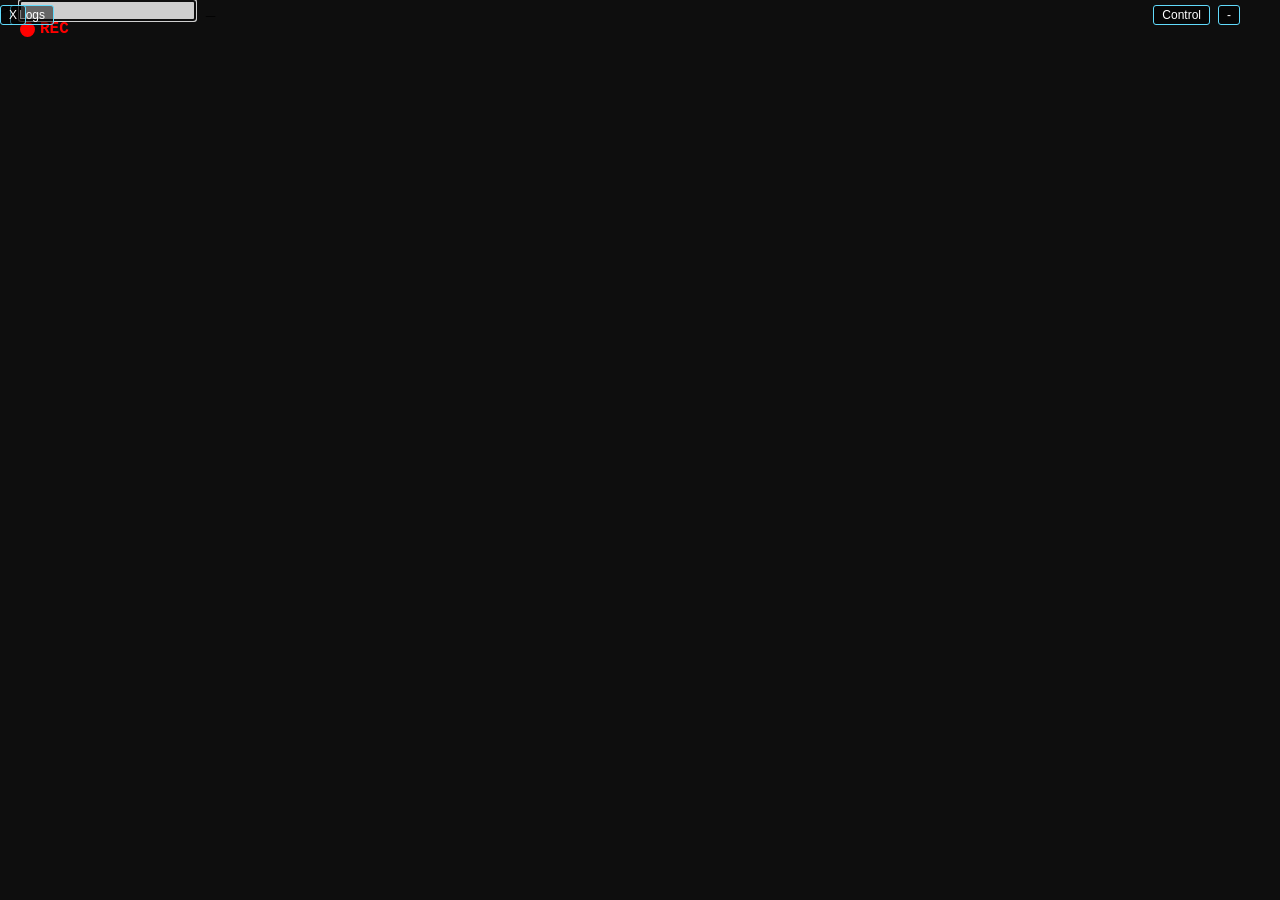
==== frontend/index.html @ e6c21475 "Initial commit" ====
<!DOCTYPE html>
<html lang="en">
<head>
    <meta charset="UTF-8">
    <meta name="viewport" content="width=device-width, initial-scale=1.0">
    <title>Gemini Avatar</title>
    <link rel="stylesheet" href="style.css">
</head>
<body>
    <div id="vhs-container">
        <button id="open-control-panel" class="window-control-button">Control</button>
        <button id="open-logs-panel" class="window-control-button">Logs</button>
        <button id="minimize-avatar-window" class="window-control-button">-</button>
        <button id="close-avatar-window" class="window-control-button">X</button>
        <div class="scanline"></div>
        <div class="noise"></div>
        <div id="rec-indicator">
            <div class="rec-dot"></div>
            <span>REC</span>
        </div>

        <div id="subtitle-box">
            <span id="subtitle-text"></span>
        </div>
        <video id="makima-avatar-video" autoplay loop muted playsinline>
            <source src="avatar/makima_neutral.mp4" type="video/mp4">
            Your browser does not support the video tag.
        </video>

        <div id="terminal-container">
            <div id="terminal-output"></div>
            <div class="terminal-input-line">
                <span class="prompt">></span>
                <input type="text" id="terminal-input" autofocus>
                <span class="cursor">_</span>
            </div>
        </div>
    </div>
    <script src="script.js"></script>
</body>
</html>
---- frontend/style.css ----
body {
    margin: 0;
    background-color: #111;
    font-family: 'Courier New', Courier, monospace;
    overflow: hidden;
}

#vhs-container {
    width: 100vw;
    height: 100vh;
    position: relative;
    overflow: hidden;
    animation: vhs-jitter 0.2s infinite alternate;
}

.scanline {
    position: absolute; top: 0; left: 0; width: 100%; height: 100%;
    background: repeating-linear-gradient(0deg, rgba(0,0,0,0) 0px, rgba(0,0,0,0.3) 1px, rgba(0,0,0,0) 2px);
    z-index: 3;
    pointer-events: none;
}

.noise {
    position: absolute; top: 0; left: 0; width: 100%; height: 100%;
    background-image: url('[data-uri]'); /* Basic noise pattern */
    opacity: 0.05;
    z-index: 2;
    pointer-events: none;
    animation: noise-animation 0.5s infinite step-end;
}

#rec-indicator {
    position: absolute; top: 20px; left: 20px; z-index: 4;
    display: flex; align-items: center; color: red; font-weight: bold;
}
.rec-dot { width: 15px; height: 15px; background-color: red; border-radius: 50%; margin-right: 5px; animation: blink 1s infinite; }

#open-logs-panel:hover {
    background-color: rgba(0, 0, 0, 0.8);
}

.window-control-button {
    position: absolute;
    top: 5px;
    background-color: rgba(0, 0, 0, 0.5);
    color: white;
    border: 1px solid #61dafb;
    padding: 2px 8px;
    border-radius: 3px;
    cursor: pointer;
    font-size: 12px;
    transition: background-color 0.2s;
    z-index: 10;
}
.window-control-button:hover {
    background-color: rgba(0, 0, 0, 0.8);
}
#minimize-avatar-window {
    right: 40px;
}
#open-control-panel {
    right: 70px;
}

#open-logs-panel {
    left: 10px;
}

#subtitle-box {
    position: absolute;
    top: 20px;
    left: 50%;
    transform: translateX(-50%);
    background-color: rgba(0, 0, 0, 0.7);
    color: white;
    padding: 8px 15px;
    border-radius: 5px;
    font-size: 18px;
    text-align: center;
    max-width: 80%;
    z-index: 5;
    opacity: 0;
    transition: opacity 0.5s ease-in-out;
}

#subtitle-box.show {
    opacity: 1;
}

#makima-avatar-video {
    position: absolute;
    bottom: 0;
    left: 50%;
    transform: translateX(-50%);
    max-width: 100%;
    max-height: 100%;
    object-fit: contain;
}

/* --- Animations --- */
@keyframes blink { 50% { opacity: 0.5; } }
@keyframes noise-animation { 0% { transform: translate(0,0); } 20% { transform: translate(-5px, 5px); } 40% { transform: translate(5px, -5px); } 60% { transform: translate(-5px, -5px); } 80% { transform: translate(5px, 5px); } 100% { transform: translate(0,0); } }
@keyframes vhs-jitter { 0% { transform: scale(1.01); } 100% { transform: scale(1.0); } }
@keyframes color-aberration { 0% { text-shadow: 2px 0 red, -2px 0 cyan; } 50% { text-shadow: -2px 0 red, 2px 0 cyan; } 100% { text-shadow: 2px 0 red, -2px 0 cyan; } }
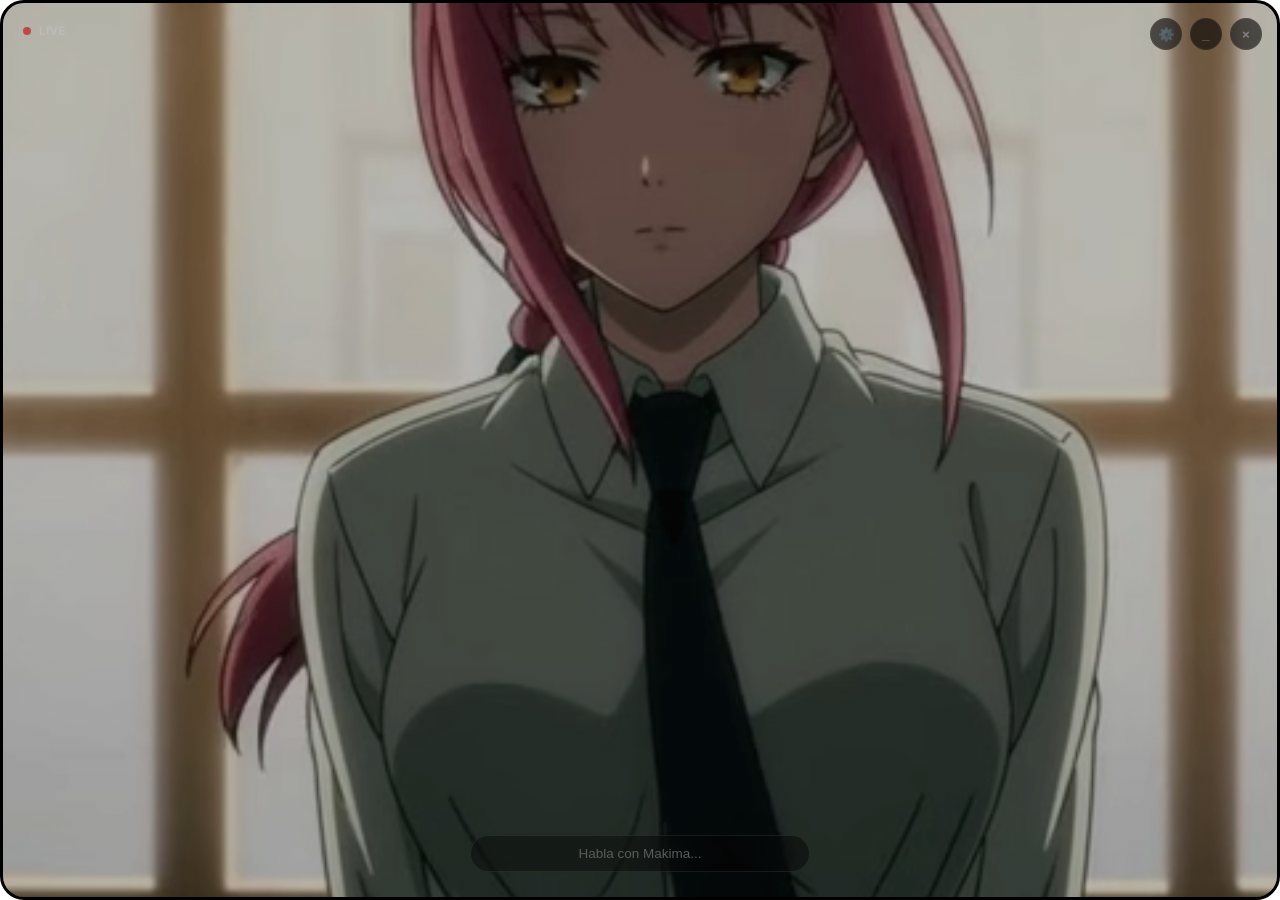
==== commit 2df55c78: "feat: integración completa con Ollama, panel de ajustes Glassmorphism, efecto VHS potenciado y soft " ====
--- a/frontend/index.html
+++ b/frontend/index.html
@@ -1,41 +1,123 @@
 <!DOCTYPE html>
-<html lang="en">
+<!-- 
+#xyz-rainbow #xyz-rainbowtechnology #rainbowtechnology.xyz #rainbow.xyz #rainbow@rainbowtechnology.xyz
+#i-love-you #You're not supposed to see this!
+-->
+<html lang="es">
 <head>
     <meta charset="UTF-8">
     <meta name="viewport" content="width=device-width, initial-scale=1.0">
-    <title>Gemini Avatar</title>
+    <title>Gemini Avatar | Makima</title>
     <link rel="stylesheet" href="style.css">
+    <link href="https://fonts.googleapis.com/css2?family=Inter:wght@400;600&display=swap" rel="stylesheet">
 </head>
 <body>
-    <div id="vhs-container">
-        <button id="open-control-panel" class="window-control-button">Control</button>
-        <button id="open-logs-panel" class="window-control-button">Logs</button>
-        <button id="minimize-avatar-window" class="window-control-button">-</button>
-        <button id="close-avatar-window" class="window-control-button">X</button>
-        <div class="scanline"></div>
-        <div class="noise"></div>
+    <div id="main-container">
+        <!-- Ventana de Pensamientos (Cian / Glassmorphism) -->
+        <div id="thought-box" class="hidden">
+            <div class="thought-header">PENSAMIENTO INTERNO</div>
+            <span id="thought-text"></span>
+        </div>
+
+        <!-- Controles de ventana -->
+        <div id="window-controls">
+            <button id="open-settings-panel" title="Configuración">⚙️</button>
+            <button id="minimize-avatar-window" title="Minimizar">_</button>
+            <button id="close-avatar-window" title="Cerrar">×</button>
+        </div>
+
         <div id="rec-indicator">
             <div class="rec-dot"></div>
-            <span>REC</span>
+            <span>LIVE</span>
+        </div>
+
+        <!-- Panel de Configuración -->
+        <div id="settings-modal" class="hidden">
+            <div class="settings-content">
+                <div class="settings-header">
+                    <h2>Ajustes de Makima</h2>
+                    <button id="close-settings" title="Cerrar">×</button>
+                </div>
+                <div class="settings-tabs">
+                    <button class="tab-btn active" data-tab="ai-tab">IA (Ollama)</button>
+                    <button class="tab-btn" data-tab="anim-tab">Transiciones</button>
+                    <button class="tab-btn" data-tab="prompt-tab">Personalidad</button>
+                </div>
+                
+                <div class="tab-content active" id="ai-tab">
+                    <div class="form-group">
+                        <label>URL de Ollama:</label>
+                        <input type="text" id="ollama-url" placeholder="http://localhost:11434/api/generate">
+                    </div>
+                    <div class="form-group">
+                        <label>Modelo Local:</label>
+                        <select id="ollama-model-select"><option>Cargando...</option></select>
+                    </div>
+                    <div class="form-group">
+                        <label>Modo de Pensamiento:</label>
+                        <select id="thought-mode">
+                            <option value="none">Desactivado</option>
+                            <option value="short">Breve (Rápido)</option>
+                            <option value="deep">Profundo (Analítico)</option>
+                            <option value="creative">Creativo (Personalidad)</option>
+                        </select>
+                    </div>
+                </div>
+
+                <div class="tab-content" id="anim-tab">
+                    <div class="form-group">
+                        <label>Estilo de transición:</label>
+                        <select id="transition-style">
+                            <option value="crossout">Crossout Limpio</option>
+                            <option value="fade">Fade Suave</option>
+                            <option value="cut">Corte Directo</option>
+                        </select>
+                    </div>
+                    <div class="form-group">
+                        <label>Duración (segundos):</label>
+                        <div class="stepper">
+                            <button id="trans-dec" class="stepper-btn">-0.1</button>
+                            <input type="number" id="transition-duration" step="0.1" min="0" value="0.5" readonly>
+                            <button id="trans-inc" class="stepper-btn">+0.1</button>
+                        </div>
+                    </div>
+                </div>
+
+                <div class="tab-content" id="prompt-tab">
+                    <div class="form-group">
+                        <label>System Prompt:</label>
+                        <textarea id="system-prompt" rows="5"></textarea>
+                    </div>
+                </div>
+
+                <div class="settings-footer">
+                    <button id="save-settings" class="btn-primary">Aplicar Cambios</button>
+                </div>
+            </div>
         </div>
 
         <div id="subtitle-box">
             <span id="subtitle-text"></span>
         </div>
-        <video id="makima-avatar-video" autoplay loop muted playsinline>
-            <source src="avatar/makima_neutral.mp4" type="video/mp4">
-            Your browser does not support the video tag.
-        </video>
 
-        <div id="terminal-container">
-            <div id="terminal-output"></div>
-            <div class="terminal-input-line">
-                <span class="prompt">></span>
-                <input type="text" id="terminal-input" autofocus>
-                <span class="cursor">_</span>
-            </div>
+        <!-- Doble contenedor para transiciones crossout -->
+        <div id="video-container">
+            <video id="video-bg" class="avatar-video" autoplay loop muted playsinline poster="Makima.webp">
+                <source src="avatar/makima_neutral.webm" type="video/webm">
+            </video>
+            <video id="video-fg" class="avatar-video active" autoplay loop muted playsinline poster="Makima.webp">
+                <source src="avatar/makima_neutral.webm" type="video/webm">
+            </video>
         </div>
+
+        <div id="chat-container">
+            <input type="text" id="chat-input" placeholder="Habla con Makima...">
+        </div>
+
+        <!-- Capas de Efecto VHS (Ahora al final para estar arriba) -->
+        <div class="scanline"></div>
+        <div class="noise"></div>
     </div>
     <script src="script.js"></script>
 </body>
-</html>+</html>
--- a/frontend/style.css
+++ b/frontend/style.css
@@ -1,104 +1,177 @@
-body {
-    margin: 0;
-    background-color: #111;
-    font-family: 'Courier New', Courier, monospace;
+/* 
+#xyz-rainbow #xyz-rainbowtechnology #rainbowtechnology.xyz #rainbow.xyz #rainbow@rainbowtechnology.xyz
+#i-love-you #You're not supposed to see this!
+*/
+
+:root {
+    --primary-color: #007aff; 
+    --cyan-color: rgba(0, 255, 255, 0.8);
+    --bg-dark: rgba(5, 5, 5, 0.9);
+    --glass-bg: rgba(0, 0, 0, 0.5); /* Botones oscuros */
+    --glass-border: rgba(255, 255, 255, 0.1);
+    --text-color: #ffffff;
+    --font-family: 'Inter', sans-serif;
+}
+
+html, body {
+    margin: 0; padding: 0;
+    background-color: transparent !important;
+    width: 100%; height: 100%;
+    font-family: var(--font-family);
     overflow: hidden;
 }
 
-#vhs-container {
-    width: 100vw;
-    height: 100vh;
+#main-container {
+    width: 100%; height: 100%;
     position: relative;
+    background: #000;
+    border: 3px solid #000000;
+    border-radius: 24px;
+    box-sizing: border-box;
     overflow: hidden;
-    animation: vhs-jitter 0.2s infinite alternate;
+    /* Viñeta reforzada */
+    box-shadow: inset 0 0 80px rgba(0, 0, 0, 1), 
+                inset 0 0 40px rgba(0, 0, 0, 1);
+    animation: vhs-jitter 0.15s infinite alternate;
 }
 
+/* --- Ventana de Pensamientos (Cian Superior) --- */
+#thought-box {
+    position: absolute;
+    top: 20px; left: 50%;
+    transform: translateX(-50%);
+    width: 80%; max-width: 500px;
+    background: rgba(0, 20, 20, 0.7);
+    backdrop-filter: blur(15px);
+    -webkit-backdrop-filter: blur(15px);
+    border: 1px solid rgba(0, 255, 255, 0.2);
+    border-radius: 16px;
+    padding: 12px 20px;
+    z-index: 150;
+    color: cyan;
+    box-shadow: 0 8px 32px rgba(0, 255, 255, 0.1);
+    transition: all 0.5s cubic-bezier(0.16, 1, 0.3, 1);
+}
+#thought-box.hidden { top: -100px; opacity: 0; }
+.thought-header { font-size: 10px; font-weight: 800; letter-spacing: 2px; margin-bottom: 5px; opacity: 0.7; }
+#thought-text { font-size: 14px; line-height: 1.4; font-style: italic; }
+
+/* --- Controles de Ventana (Oscuros) --- */
+#window-controls {
+    position: absolute; top: 15px; right: 15px;
+    display: flex; gap: 8px; z-index: 300;
+}
+#window-controls button {
+    background: rgba(0, 0, 0, 0.6); 
+    backdrop-filter: blur(10px);
+    border: 1px solid rgba(255, 255, 255, 0.05); 
+    color: rgba(255, 255, 255, 0.5); /* Iconos tenues */
+    width: 32px; height: 32px; border-radius: 50%; cursor: pointer;
+    transition: 0.2s; display: flex; align-items: center; justify-content: center;
+    font-weight: bold;
+}
+#window-controls button:hover { 
+    background: rgba(255, 255, 255, 0.1); 
+    color: white;
+    transform: scale(1.1); 
+}
+
+/* --- Panel de Configuración --- */
+#settings-modal {
+    position: absolute; top: 0; left: 0; width: 100vw; height: 100vh;
+    background: rgba(0, 0, 0, 0.85);
+    z-index: 400; display: flex; justify-content: center; align-items: center;
+}
+#settings-modal.hidden { display: none; }
+
+.settings-content {
+    background: rgba(15, 15, 15, 0.95);
+    backdrop-filter: blur(30px); border: 1px solid rgba(255,255,255,0.1);
+    border-radius: 28px; width: 90%; max-width: 380px; color: white;
+    box-shadow: 0 20px 60px rgba(0,0,0,1); overflow: hidden;
+}
+
+/* --- Motor de Video Crossout --- */
+#video-container { 
+    width: 100%; height: 100%; 
+    position: absolute; top: 0; left: 0; z-index: 10; 
+    filter: brightness(0.92) contrast(1.05); /* Video 8% más oscuro y más contraste */
+}
+.avatar-video {
+    position: absolute; top: 0; left: 0; width: 100%; height: 100%;
+    object-fit: cover;
+    opacity: 0; transition: opacity 0.5s ease-in-out;
+}
+.avatar-video.active { opacity: 1; z-index: 20; }
+
+/* --- Subtítulos y Chat --- */
+#subtitle-box {
+    position: absolute; bottom: 100px; left: 50%; transform: translateX(-50%);
+    background: rgba(0,0,0,0.8); backdrop-filter: blur(15px);
+    color: white; padding: 12px 24px; border-radius: 20px;
+    z-index: 100; border: 1px solid var(--glass-border); opacity: 0;
+    transition: 0.4s; pointer-events: none;
+}
+#subtitle-box.show { opacity: 1; }
+
+#chat-container {
+    position: absolute; bottom: 25px; left: 50%; transform: translateX(-50%);
+    width: 85%; max-width: 340px; z-index: 150;
+    box-sizing: border-box;
+}
+#chat-input {
+    width: 100%; padding: 10px 18px; background: rgba(0, 0, 0, 0.4);
+    backdrop-filter: blur(25px); -webkit-backdrop-filter: blur(25px);
+    border: 1px solid rgba(255, 255, 255, 0.1);
+    border-radius: 24px; color: white; font-size: 13.5px; outline: none;
+    transition: all 0.3s cubic-bezier(0.4, 0, 0.2, 1); 
+    box-sizing: border-box;
+    text-align: center;
+}
+#chat-input:focus { border-color: cyan; background: rgba(0, 255, 255, 0.05); }
+
+/* --- Efecto VHS POTENCIADO (ENCIMA DE TODO PERO TRANSPARENTE AL CLIC) --- */
 .scanline {
     position: absolute; top: 0; left: 0; width: 100%; height: 100%;
-    background: repeating-linear-gradient(0deg, rgba(0,0,0,0) 0px, rgba(0,0,0,0.3) 1px, rgba(0,0,0,0) 2px);
-    z-index: 3;
-    pointer-events: none;
+    background: repeating-linear-gradient(0deg, rgba(0,0,0,0) 0px, rgba(0,0,0,0.25) 1px, rgba(0,0,0,0) 2px);
+    z-index: 500; /* Por encima de todo */
+    pointer-events: none; /* No bloquea clics */
 }
-
 .noise {
     position: absolute; top: 0; left: 0; width: 100%; height: 100%;
-    background-image: url('[data-uri]'); /* Basic noise pattern */
-    opacity: 0.05;
-    z-index: 2;
-    pointer-events: none;
+    background-image: url('[data-uri]');
+    opacity: 0.15; z-index: 450; 
+    pointer-events: none; /* No bloquea clics */
     animation: noise-animation 0.5s infinite step-end;
 }
 
-#rec-indicator {
-    position: absolute; top: 20px; left: 20px; z-index: 4;
-    display: flex; align-items: center; color: red; font-weight: bold;
+/* --- Tabs y Forms --- */
+.settings-tabs { display: flex; background: rgba(0,0,0,0.5); }
+.tab-btn { flex: 1; padding: 12px; background: none; border: none; color: #666; cursor: pointer; font-weight: 600; }
+.tab-btn.active { color: cyan; border-bottom: 2px solid cyan; background: rgba(0,255,255,0.05); }
+.tab-content { display: none; padding: 25px; }
+.tab-content.active { display: block; }
+.form-group { margin-bottom: 18px; }
+.form-group label { display: block; font-size: 12px; color: #888; margin-bottom: 6px; }
+.form-group select, .form-group input, .form-group textarea {
+    width: 100%; padding: 10px; border-radius: 12px; border: 1px solid #222;
+    background: #050505; color: white; box-sizing: border-box;
 }
-.rec-dot { width: 15px; height: 15px; background-color: red; border-radius: 50%; margin-right: 5px; animation: blink 1s infinite; }
+.stepper { display: flex; align-items: center; gap: 15px; }
+.stepper-btn { background: #222; border: none; color: white; width: 40px; height: 35px; border-radius: 10px; cursor: pointer; }
+.btn-primary { width: 100%; padding: 12px; background: cyan; color: black; border: none; border-radius: 15px; font-weight: 800; cursor: pointer; }
 
-#open-logs-panel:hover {
-    background-color: rgba(0, 0, 0, 0.8);
+@keyframes noise-animation {
+    0% { transform: translate(0,0); }
+    20% { transform: translate(-3px, 3px); }
+    40% { transform: translate(3px, -3px); }
+    60% { transform: translate(-2px, -2px); }
+    80% { transform: translate(2px, 2px); }
 }
-
-.window-control-button {
-    position: absolute;
-    top: 5px;
-    background-color: rgba(0, 0, 0, 0.5);
-    color: white;
-    border: 1px solid #61dafb;
-    padding: 2px 8px;
-    border-radius: 3px;
-    cursor: pointer;
-    font-size: 12px;
-    transition: background-color 0.2s;
-    z-index: 10;
+@keyframes vhs-jitter {
+    0% { transform: scale(1.003) translate(0.5px, 0.5px); }
+    100% { transform: scale(1) translate(0, 0); }
 }
-.window-control-button:hover {
-    background-color: rgba(0, 0, 0, 0.8);
-}
-#minimize-avatar-window {
-    right: 40px;
-}
-#open-control-panel {
-    right: 70px;
-}
-
-#open-logs-panel {
-    left: 10px;
-}
-
-#subtitle-box {
-    position: absolute;
-    top: 20px;
-    left: 50%;
-    transform: translateX(-50%);
-    background-color: rgba(0, 0, 0, 0.7);
-    color: white;
-    padding: 8px 15px;
-    border-radius: 5px;
-    font-size: 18px;
-    text-align: center;
-    max-width: 80%;
-    z-index: 5;
-    opacity: 0;
-    transition: opacity 0.5s ease-in-out;
-}
-
-#subtitle-box.show {
-    opacity: 1;
-}
-
-#makima-avatar-video {
-    position: absolute;
-    bottom: 0;
-    left: 50%;
-    transform: translateX(-50%);
-    max-width: 100%;
-    max-height: 100%;
-    object-fit: contain;
-}
-
-/* --- Animations --- */
-@keyframes blink { 50% { opacity: 0.5; } }
-@keyframes noise-animation { 0% { transform: translate(0,0); } 20% { transform: translate(-5px, 5px); } 40% { transform: translate(5px, -5px); } 60% { transform: translate(-5px, -5px); } 80% { transform: translate(5px, 5px); } 100% { transform: translate(0,0); } }
-@keyframes vhs-jitter { 0% { transform: scale(1.01); } 100% { transform: scale(1.0); } }
-@keyframes color-aberration { 0% { text-shadow: 2px 0 red, -2px 0 cyan; } 50% { text-shadow: -2px 0 red, 2px 0 cyan; } 100% { text-shadow: 2px 0 red, -2px 0 cyan; } }+@keyframes blink { 50% { opacity: 0; } }
+.rec-dot { width: 8px; height: 8px; background: red; border-radius: 50%; margin-right: 8px; animation: blink 1s infinite; }
+#rec-indicator { position: absolute; top: 20px; left: 20px; z-index: 100; color: white; display: flex; align-items: center; font-size: 12px; font-weight: 700; opacity: 0.6; }
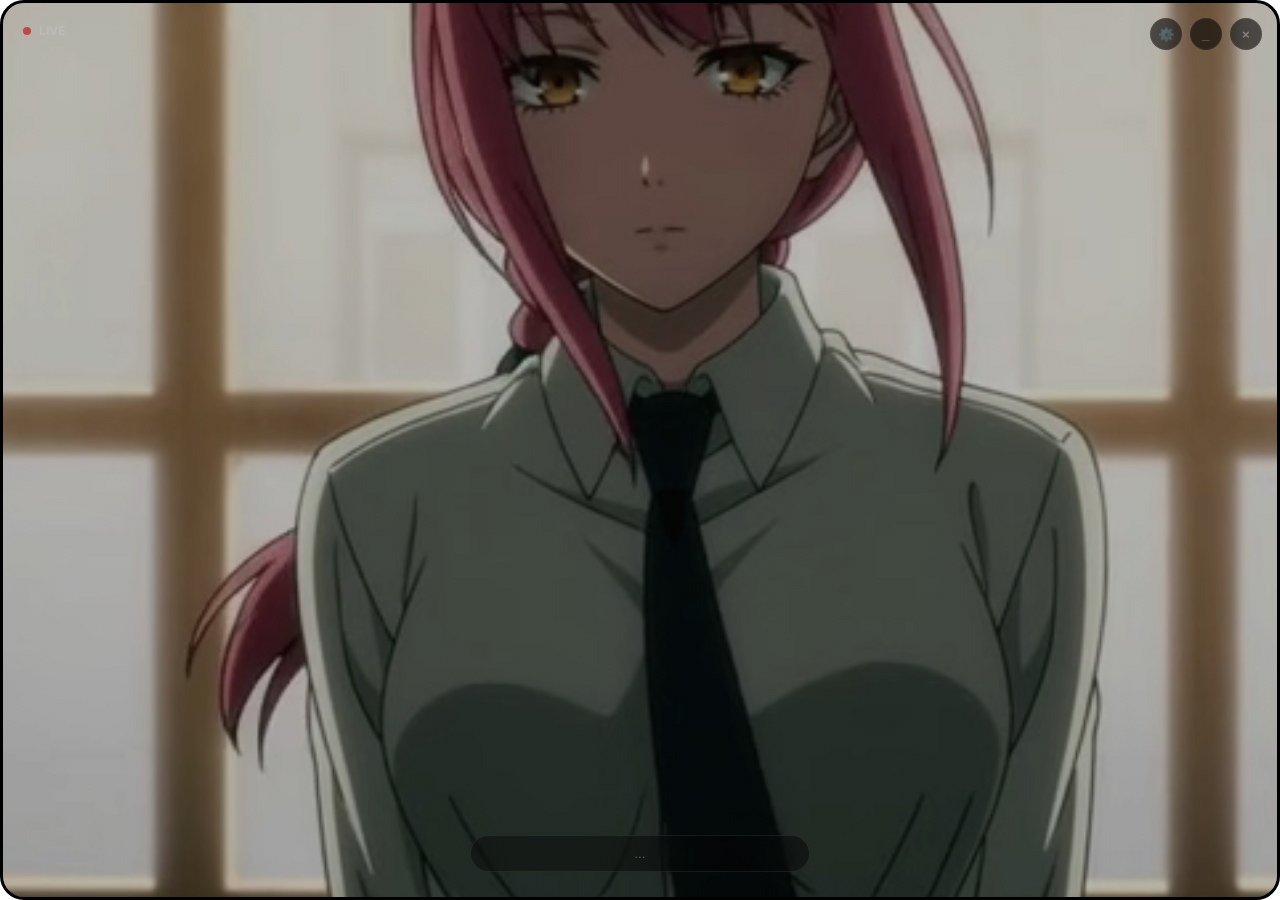
==== commit 64fafc6a: "chore: profesionalización integral (i18n completa, logo SVG, README bilingüe y selector de idioma)" ====
--- a/frontend/index.html
+++ b/frontend/index.html
@@ -13,9 +13,9 @@
 </head>
 <body>
     <div id="main-container">
-        <!-- Ventana de Pensamientos (Cian / Glassmorphism) -->
+        <!-- Ventana de Pensamientos (Cian Superior) -->
         <div id="thought-box" class="hidden">
-            <div class="thought-header">PENSAMIENTO INTERNO</div>
+            <div class="thought-header" data-i18n="thought_header">PENSAMIENTO INTERNO</div>
             <span id="thought-text"></span>
         </div>
 
@@ -35,49 +35,56 @@
         <div id="settings-modal" class="hidden">
             <div class="settings-content">
                 <div class="settings-header">
-                    <h2>Ajustes de Makima</h2>
+                    <h2 data-i18n="settings_title">Ajustes</h2>
                     <button id="close-settings" title="Cerrar">×</button>
                 </div>
                 <div class="settings-tabs">
-                    <button class="tab-btn active" data-tab="ai-tab">IA (Ollama)</button>
-                    <button class="tab-btn" data-tab="anim-tab">Transiciones</button>
-                    <button class="tab-btn" data-tab="prompt-tab">Personalidad</button>
+                    <button class="tab-btn active" data-tab="ai-tab" data-i18n="tab_ai">IA</button>
+                    <button class="tab-btn" data-tab="anim-tab" data-i18n="tab_anim">Transiciones</button>
+                    <button class="tab-btn" data-tab="prompt-tab" data-i18n="tab_prompt">Personalidad</button>
                 </div>
                 
                 <div class="tab-content active" id="ai-tab">
                     <div class="form-group">
-                        <label>URL de Ollama:</label>
-                        <input type="text" id="ollama-url" placeholder="http://localhost:11434/api/generate">
+                        <label data-i18n="lang_label">Idioma:</label>
+                        <select id="app-language">
+                            <option value="es">Español</option>
+                            <option value="en">English</option>
+                        </select>
                     </div>
                     <div class="form-group">
-                        <label>Modelo Local:</label>
-                        <select id="ollama-model-select"><option>Cargando...</option></select>
+                        <label data-i18n="ollama_url_label">URL de Ollama:</label>
+                        <input type="text" id="ollama-url">
                     </div>
                     <div class="form-group">
-                        <label>Modo de Pensamiento:</label>
+                        <label data-i18n="ollama_model_label">Modelo Local:</label>
+                        <select id="ollama-model-select"><option>...</option></select>
+                    </div>
+                    <div class="form-group">
+                        <label data-i18n="thought_mode_label">Modo de Pensamiento:</label>
                         <select id="thought-mode">
-                            <option value="none">Desactivado</option>
-                            <option value="short">Breve (Rápido)</option>
-                            <option value="deep">Profundo (Analítico)</option>
-                            <option value="creative">Creativo (Personalidad)</option>
+                            <option value="none" data-i18n="thought_mode_none">Desactivado</option>
+                            <option value="short" data-i18n="thought_mode_short">Breve</option>
+                            <option value="deep" data-i18n="thought_mode_deep">Profundo</option>
+                            <option value="creative" data-i18n="thought_mode_creative">Creativo</option>
                         </select>
                     </div>
                 </div>
 
                 <div class="tab-content" id="anim-tab">
                     <div class="form-group">
-                        <label>Estilo de transición:</label>
+                        <label data-i18n="transition_style_label">Estilo de transición:</label>
                         <select id="transition-style">
-                            <option value="crossout">Crossout Limpio</option>
-                            <option value="fade">Fade Suave</option>
-                            <option value="cut">Corte Directo</option>
+                            <option value="crossout" data-i18n="style_crossout">Crossout</option>
+                            <option value="fade" data-i18n="style_fade">Fade</option>
+                            <option value="cut" data-i18n="style_cut">Corte</option>
                         </select>
                     </div>
                     <div class="form-group">
-                        <label>Duración (segundos):</label>
+                        <label data-i18n="transition_duration_label">Duración (segundos):</label>
                         <div class="stepper">
                             <button id="trans-dec" class="stepper-btn">-0.1</button>
-                            <input type="number" id="transition-duration" step="0.1" min="0" value="0.5" readonly>
+                            <input type="number" id="transition-duration" step="0.1" readonly>
                             <button id="trans-inc" class="stepper-btn">+0.1</button>
                         </div>
                     </div>
@@ -85,13 +92,13 @@
 
                 <div class="tab-content" id="prompt-tab">
                     <div class="form-group">
-                        <label>System Prompt:</label>
+                        <label data-i18n="system_prompt_label">System Prompt:</label>
                         <textarea id="system-prompt" rows="5"></textarea>
                     </div>
                 </div>
 
                 <div class="settings-footer">
-                    <button id="save-settings" class="btn-primary">Aplicar Cambios</button>
+                    <button id="save-settings" class="btn-primary" data-i18n="save_btn">Aplicar Cambios</button>
                 </div>
             </div>
         </div>
@@ -100,7 +107,6 @@
             <span id="subtitle-text"></span>
         </div>
 
-        <!-- Doble contenedor para transiciones crossout -->
         <div id="video-container">
             <video id="video-bg" class="avatar-video" autoplay loop muted playsinline poster="Makima.webp">
                 <source src="avatar/makima_neutral.webm" type="video/webm">
@@ -111,10 +117,9 @@
         </div>
 
         <div id="chat-container">
-            <input type="text" id="chat-input" placeholder="Habla con Makima...">
+            <input type="text" id="chat-input" placeholder="...">
         </div>
 
-        <!-- Capas de Efecto VHS (Ahora al final para estar arriba) -->
         <div class="scanline"></div>
         <div class="noise"></div>
     </div>
